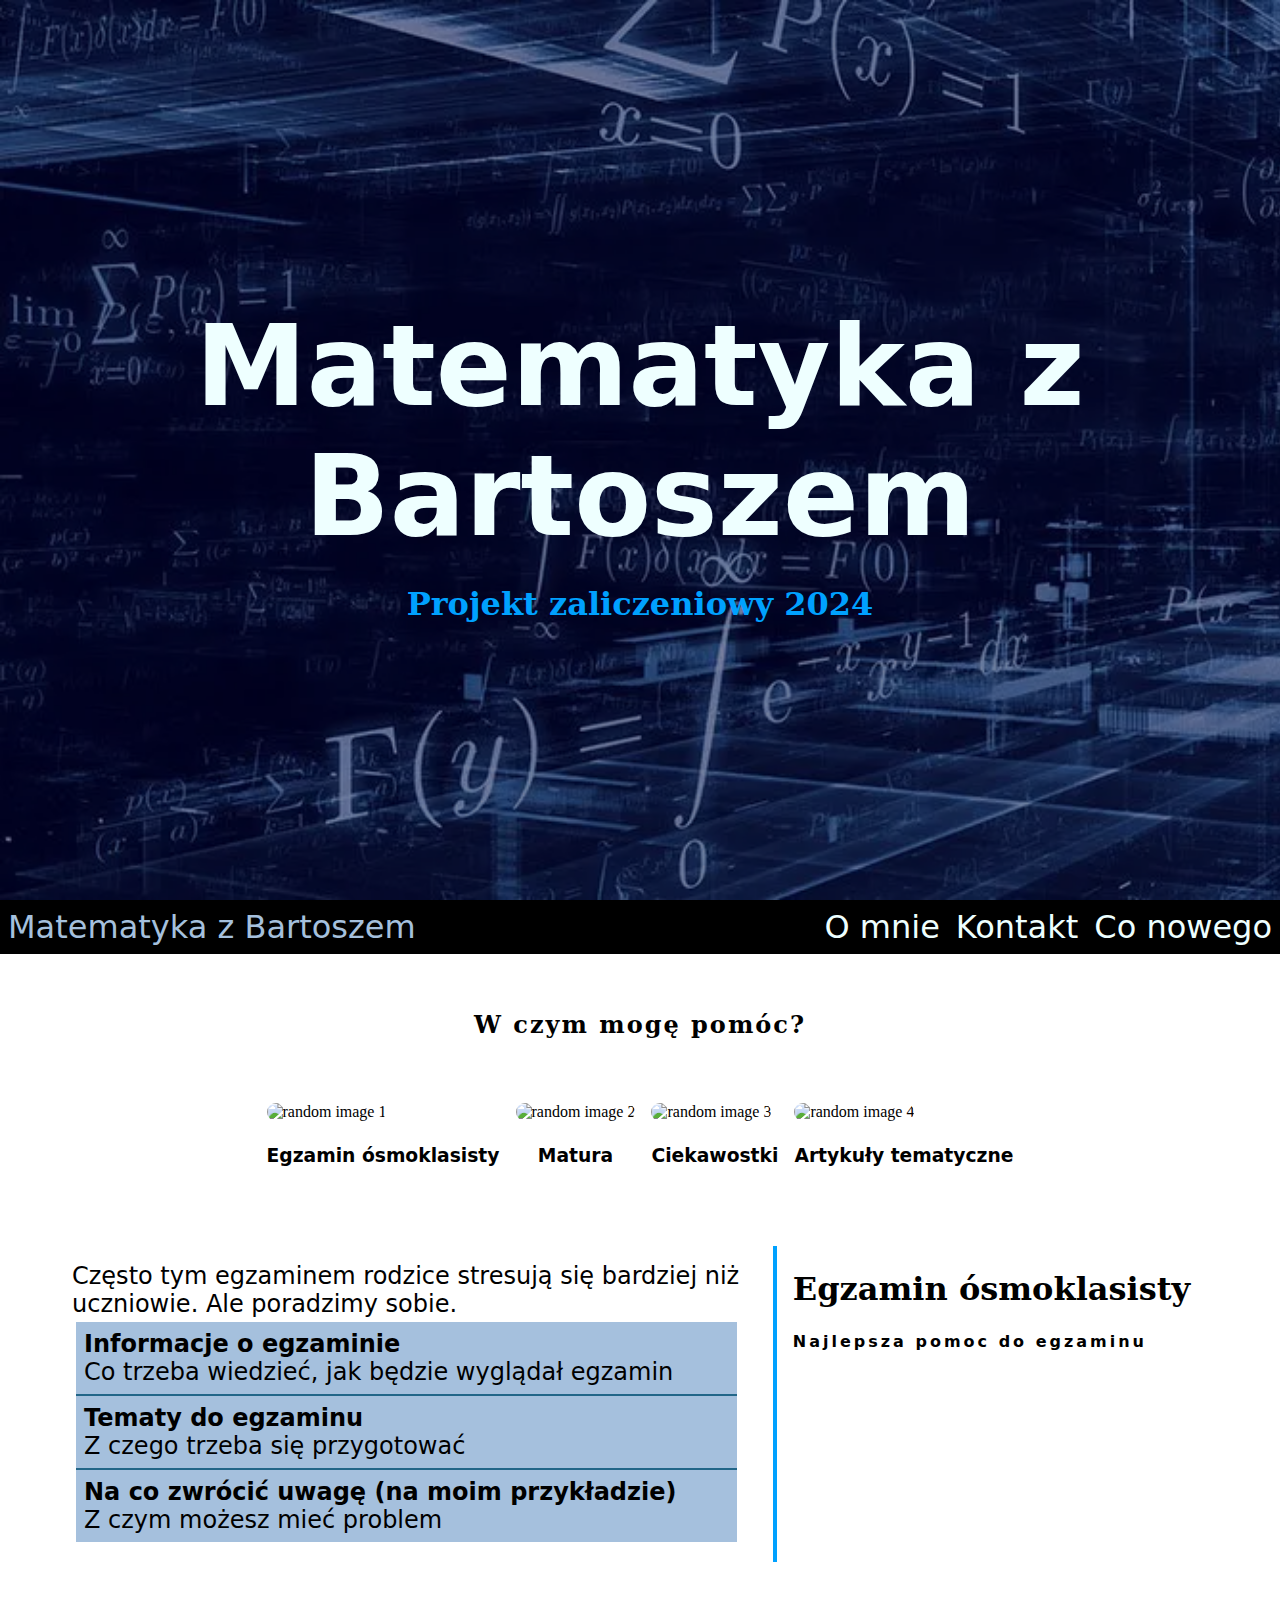
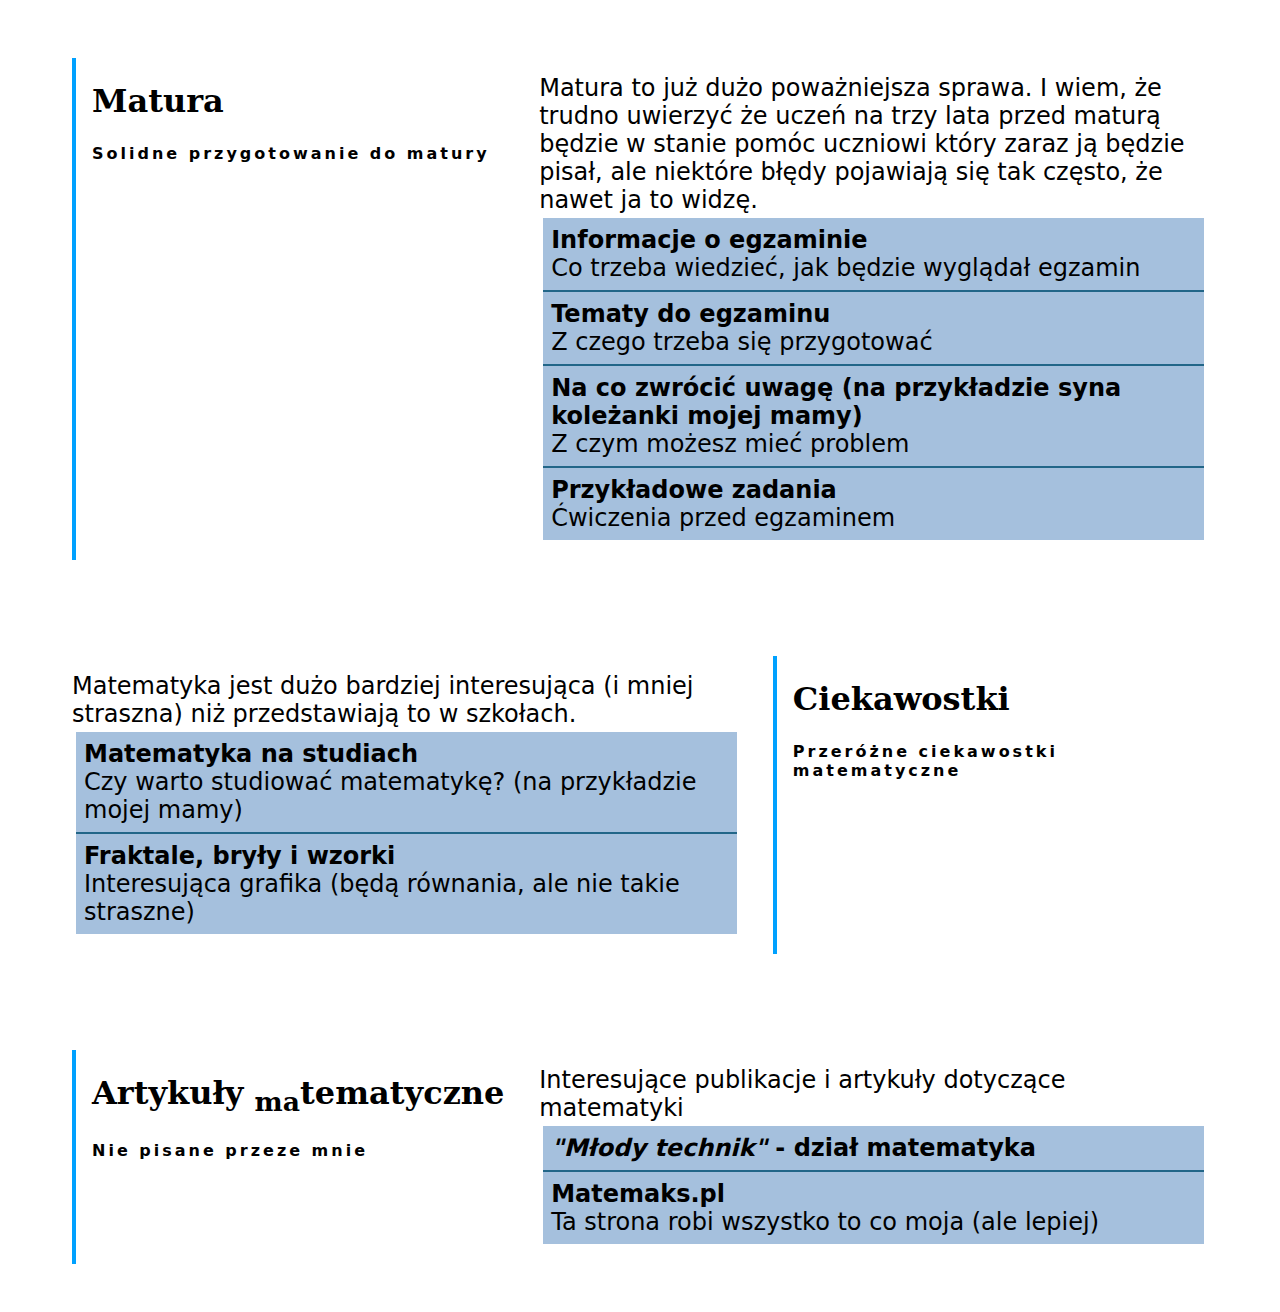
==== index.html @ b0865b45 "fix: added meta description" ====
<!doctype html>
<html lang="en">
  <head>
    <meta charset="UTF-8" />
    <meta name="viewport" content="width=device-width, initial-scale=1" />
    <meta name="description" content="Kursy matematyki z Bartoszem Geodeckim" />
    <title>Matematyka z Bartoszem</title>
    <link href="css/fonts.css" rel="stylesheet" />
    <link href="css/clean.css" rel="stylesheet" />
    <link href="css/main.css" rel="stylesheet" />
    <link href="css/hlist.css" rel="stylesheet" />
    <link href="css/vlist.css" rel="stylesheet" />
    <link href="css/article.css" rel="stylesheet" />
    <link href="css/header.css" rel="stylesheet" />
  </head>
  <body>
    <section class="fullscreen-cover-wrapper">
      <section class="fullscreen-cover-inner-wrapper">
        <article class="title">
          <h1 class="title-heading">Matematyka z Bartoszem</h1>
          <h2 class="title-subtitle">Projekt zaliczeniowy 2024</h2>
        </article>
      </section>
    </section>
    <header class="header">
      <a
        href="./index.html"
        class="header-link header-link--home header-link--active"
        >Matematyka z Bartoszem</a
      >
      <a class="header-link" href="./content/about.html">O mnie</a>
      <a class="header-link" href="./content/contact.html">Kontakt</a>
      <a class="header-link" href="./content/news.html">Co nowego</a>
    </header>
    <main class="main">
      <h2 class="content-heading" id="header">W czym mogę pomóc?</h2>
      <article class="hlist">
        <ul class="hlist-inner-wrapper">
          <li class="hlist-item-wrapper">
            <a class="hlist-item" href="#egzamin8">
              <section class="hlist-item-thumbnail">
                <img src="https://picsum.photos/400?r=1" alt="random image 1" />
              </section>
              <section class="hlist-item-content">
                <h3 class="hlist-item-title">Egzamin ósmoklasisty</h3>
                <p class="hlist-item-text"></p>
              </section>
            </a>
          </li>
          <li class="hlist-item-wrapper">
            <a class="hlist-item" href="#matura">
              <section class="hlist-item-thumbnail">
                <img src="https://picsum.photos/400?r=2" alt="random image 2" />
              </section>
              <section class="hlist-item-content">
                <h3 class="hlist-item-title">Matura</h3>
                <p class="hlist-item-text"></p>
              </section>
            </a>
          </li>
          <li class="hlist-item-wrapper">
            <a class="hlist-item" href="#ciekawostki">
              <section class="hlist-item-thumbnail">
                <img src="https://picsum.photos/400?r=3" alt="random image 3" />
              </section>
              <section class="hlist-item-content">
                <h3 class="hlist-item-title">Ciekawostki</h3>
                <p class="hlist-item-text"></p>
              </section>
            </a>
          </li>
          <li class="hlist-item-wrapper">
            <a class="hlist-item" href="#artykuly">
              <section class="hlist-item-thumbnail">
                <img src="https://picsum.photos/400?r=4" alt="random image 4" />
              </section>
              <section class="hlist-item-content">
                <h3 class="hlist-item-title">Artykuły tematyczne</h3>
                <p class="hlist-item-text"></p>
              </section>
            </a>
          </li>
        </ul>
      </article>
      <article class="article">
        <section class="article-title">
          <h2 class="article-name" id="egzamin8">Egzamin ósmoklasisty</h2>
          <h3 class="article-subtitle">Najlepsza pomoc do egzaminu</h3>
        </section>
        <section class="article-content">
          Często tym egzaminem rodzice stresują się bardziej niż uczniowie. Ale
          poradzimy sobie.
          <section class="vlist">
            <ul class="vlist-inner-wrapper">
              <li class="vlist-item-wrapper">
                <a class="vlist-item" href="./content/egzamin8/informacje.html"
                  >Informacje o egzaminie
                  <div class="vlist-item-description">
                    Co trzeba wiedzieć, jak będzie wyglądał egzamin
                  </div>
                </a>
              </li>
              <li class="vlist-item-wrapper">
                <a class="vlist-item" href="./content/egzamin8/tematy.html"
                  >Tematy do egzaminu
                  <div class="vlist-item-description">
                    Z czego trzeba się przygotować
                  </div>
                </a>
              </li>
              <li class="vlist-item-wrapper">
                <a class="vlist-item" href="./content/egzamin8/uwaga.html"
                  >Na co zwrócić uwagę (na moim przykładzie)
                  <div class="vlist-item-description">
                    Z czym możesz mieć problem
                  </div>
                </a>
              </li>
            </ul>
          </section>
        </section>
      </article>
      <article class="article">
        <section class="article-title">
          <h2 class="article-name" id="matura">Matura</h2>
          <h3 class="article-subtitle">Solidne przygotowanie do matury</h3>
        </section>
        <section class="article-content">
          Matura to już dużo poważniejsza sprawa. I wiem, że trudno uwierzyć że
          uczeń na trzy lata przed maturą będzie w stanie pomóc uczniowi który
          zaraz ją będzie pisał, ale niektóre błędy pojawiają się tak często, że
          nawet ja to widzę.
          <section class="vlist">
            <ul class="vlist-inner-wrapper">
              <li class="vlist-item-wrapper">
                <a class="vlist-item" href="./content/matura/informacje.html"
                  >Informacje o egzaminie
                  <div class="vlist-item-description">
                    Co trzeba wiedzieć, jak będzie wyglądał egzamin
                  </div>
                </a>
              </li>
              <li class="vlist-item-wrapper">
                <a class="vlist-item" href="./content/matura/tematy.html"
                  >Tematy do egzaminu
                  <div class="vlist-item-description">
                    Z czego trzeba się przygotować
                  </div>
                </a>
              </li>
              <li class="vlist-item-wrapper">
                <a class="vlist-item" href="./content/matura/uwaga.html"
                  >Na co zwrócić uwagę (na przykładzie syna koleżanki mojej
                  mamy)
                  <div class="vlist-item-description">
                    Z czym możesz mieć problem
                  </div>
                </a>
              </li>
              <li class="vlist-item-wrapper">
                <a
                  class="vlist-item"
                  href="https://www.matemaks.pl/generator-zadan.html"
                  >Przykładowe zadania
                  <div class="vlist-item-description">
                    Ćwiczenia przed egzaminem
                  </div>
                </a>
              </li>
            </ul>
          </section>
        </section>
      </article>
      <article class="article">
        <section class="article-title">
          <h2 class="article-name" id="ciekawostki">Ciekawostki</h2>
          <h3 class="article-subtitle">Przeróżne ciekawostki matematyczne</h3>
        </section>
        <section class="article-content">
          Matematyka jest dużo bardziej interesująca (i mniej straszna) niż
          przedstawiają to w szkołach.
          <section class="vlist">
            <ul class="vlist-inner-wrapper">
              <li class="vlist-item-wrapper">
                <a class="vlist-item" href="./content/ciekawostki/studia.html"
                  >Matematyka na studiach
                  <div class="vlist-item-description">
                    Czy warto studiować matematykę? (na przykładzie mojej mamy)
                  </div>
                </a>
              </li>
              <li class="vlist-item-wrapper">
                <a
                  class="vlist-item"
                  href="http://testphp.vulnweb.com/listproducts.php?cat=1"
                  >Fraktale, bryły i wzorki
                  <div class="vlist-item-description">
                    Interesująca grafika (będą równania, ale nie takie straszne)
                  </div>
                </a>
              </li>
            </ul>
          </section>
        </section>
      </article>
      <article class="article">
        <section class="article-title">
          <h2 class="article-name" id="artykuly">
            Artykuły <sub>ma</sub>tematyczne
          </h2>
          <h3 class="article-subtitle">Nie pisane przeze mnie</h3>
        </section>
        <section class="article-content">
          Interesujące publikacje i artykuły dotyczące matematyki
          <section class="vlist">
            <ul class="vlist-inner-wrapper">
              <li class="vlist-item-wrapper">
                <a
                  class="vlist-item"
                  href="https://mlodytechnik.pl/eksperymenty-i-zadania-szkolne/matematyka"
                  ><i>"Młody technik"</i> - dział matematyka
                </a>
              </li>
              <li class="vlist-item-wrapper">
                <a class="vlist-item" href="https://matemaks.pl"
                  >Matemaks.pl
                  <div class="vlist-item-description">
                    Ta strona robi wszystko to co moja (ale lepiej)
                  </div>
                </a>
              </li>
            </ul>
          </section>
        </section>
      </article>
    </main>
  </body>
</html>
---- css/fonts.css ----
@font-face {
  font-family: "playfair-display";
  src: url("../media/ttf/PlayfairDisplay-Regular.ttf");
  font-display: optional;
}
@font-face {
  font-family: "genos-light";
  src: url("../media/ttf/Genos-Light.ttf");
  font-display: optional;
}
@font-face {
  font-family: "genos-bold-italic";
  src: url("../media/ttf/Genos-BoldItalic.ttf");
  font-display: optional;
}
---- css/clean.css ----
* {
  margin: 0;
  padding: 0;
  border: none;
  outline: none;
  text-decoration: none;
  color: #000;
  max-width: 100vw;
  --main-color: #00a1ff;
  --blue-gray-color: #a5c0dd;
  --blue-gray-color--hover: #a0b0c0;
  --white-color: #eeffff;
}
::selection {
  background-color: var(--blue-gray-color--hover);
}
::-moz-selection {
  background-color: var(--blue-gray-color--hover);
}
---- css/main.css ----
.main {
  margin: auto;
  display: flex;
  flex-flow: column nowrap;
  align-items: center;
  gap: 64px;
  padding: 32px;
  max-width: 1200px;
}
.content-heading {
  font-family: "playfair-display", "serif";
  letter-spacing: 2px;
}
.link {
  text-decoration: none;
  color: #258;
}
.link:hover {
  text-decoration: underline;
  color: var(--blue-gray-color--hover);
}
h1,
h2,
h3,
h4 {
  margin-top: 24px;
}
---- css/hlist.css ----
.hlist-inner-wrapper {
  list-style: none;
  display: flex;
  flex-flow: row nowrap;
  gap: 16px;
}
.hlist-item-thumbnail > img {
  width: 200px;
  height: 200px;
  background-repeat: no-repeat;
  background-size: cover;
  border-radius: 1000000px;
}
.hlist-item-content {
  font-family: "genos-light", "sans-serif", "system-ui";
  text-align: center;
}
.hlist-item {
  cursor: pointer;
  color: #000;
  text-decoration: none;
}
.hlist-item:hover .hlist-item-thumbnail > img {
  outline: 10px solid var(--main-color);
}
@media screen and (max-width: 700px) {
  .hlist-inner-wrapper {
    flex-flow: column nowrap;
  }
}
---- css/vlist.css ----
.vlist {
  margin: 4px;
}
.vlist-inner-wrapper {
  list-style: none;
  display: flex;
  flex-flow: column nowrap;
}
.vlist-item-wrapper:hover {
  background: var(--blue-gray-color--hover);
}
.vlist-item-wrapper {
  background: var(--blue-gray-color);
  padding: 8px;
  border-top: 2px solid #268;
}
.vlist-item-wrapper:nth-child(1) {
  border-top: none;
}
.vlist-item {
  font-weight: 900;
  display: block;
  cursor: pointer;
}
.vlist-item-description {
  font-weight: 400;
}
---- css/article.css ----
.article {
  display: grid;
  max-width: 1200px;
  margin: 16px;
  font-family: "genos-light", "sans-serif", "system-ui";
}
.article:nth-child(2n) {
  grid-template-columns: 40fr 60fr;
}
.article:nth-child(2n + 1) {
  grid-template-columns: 60fr 40fr;
}
.article:nth-child(2n + 1) > .article-content {
  grid-column: 1/2;
  grid-row: 1/2;
}
.article:nth-child(2n + 1) > .article-title {
  grid-column: 2/3;
}
.article-title {
  border-left: 4px solid var(--main-color);
  margin-left: 16px;
  padding-left: 16px;
}
.article-name {
  font-family: "playfair-display", "serif";
  font-size: 2rem;
}
.article-subtitle {
  font-size: 16px;
  letter-spacing: 3px;
}
.article-content {
  font-size: 24px;
  padding: 16px;
}
@media screen and (max-width: 700px) {
  .article {
    display: flex;
    flex-flow: column nowrap;
  }
}
---- css/header.css ----
.fullscreen-cover-wrapper {
  background-image: url("../media/jpg/background.webp");
  height: 100vh;
  background-repeat: no-repeat;
  background-size: cover;
}
.fullscreen-cover-inner-wrapper {
  height: 100vh;
  background: rgba(0, 0, 60, 0.5);
  display: grid;
  place-content: center;
}
.title {
  margin: auto;
  display: flex;
  flex-flow: column nowrap;
  text-align: center;
}
.title-heading {
  color: var(--white-color);
  font-family: "genos-light", "sans-serif", "system-ui";
  font-size: 7rem;
}

.title-subtitle {
  color: var(--main-color);
  font-family: "playfair-display", "serif";
  font-size: 2rem;
}
.header {
  color: #000;
  position: sticky;
  background: #000;
  color: var(--white-color);
  padding: 8px;
  display: flex;
  flex-flow: row nowrap;
  gap: 16px;
  align-items: center;
  top: 0px;
}

.header-link--home {
  margin-right: auto;
}
.header-link {
  color: var(--white-color);
  font-family: "genos-bold-italic", "sans-serif", "system-ui";
  text-decoration: none;
  font-size: 32px;
}
.header-link--active {
  color: var(--blue-gray-color);
}

@media screen and (max-width: 700px) {
  .title-heading {
    font-size: 2rem;
  }
  .header {
    flex-flow: column nowrap;
    text-align: center;
  }
  .header-link {
    font-size: 24px;
  }
  .header-link--home {
    margin: auto;
  }
}
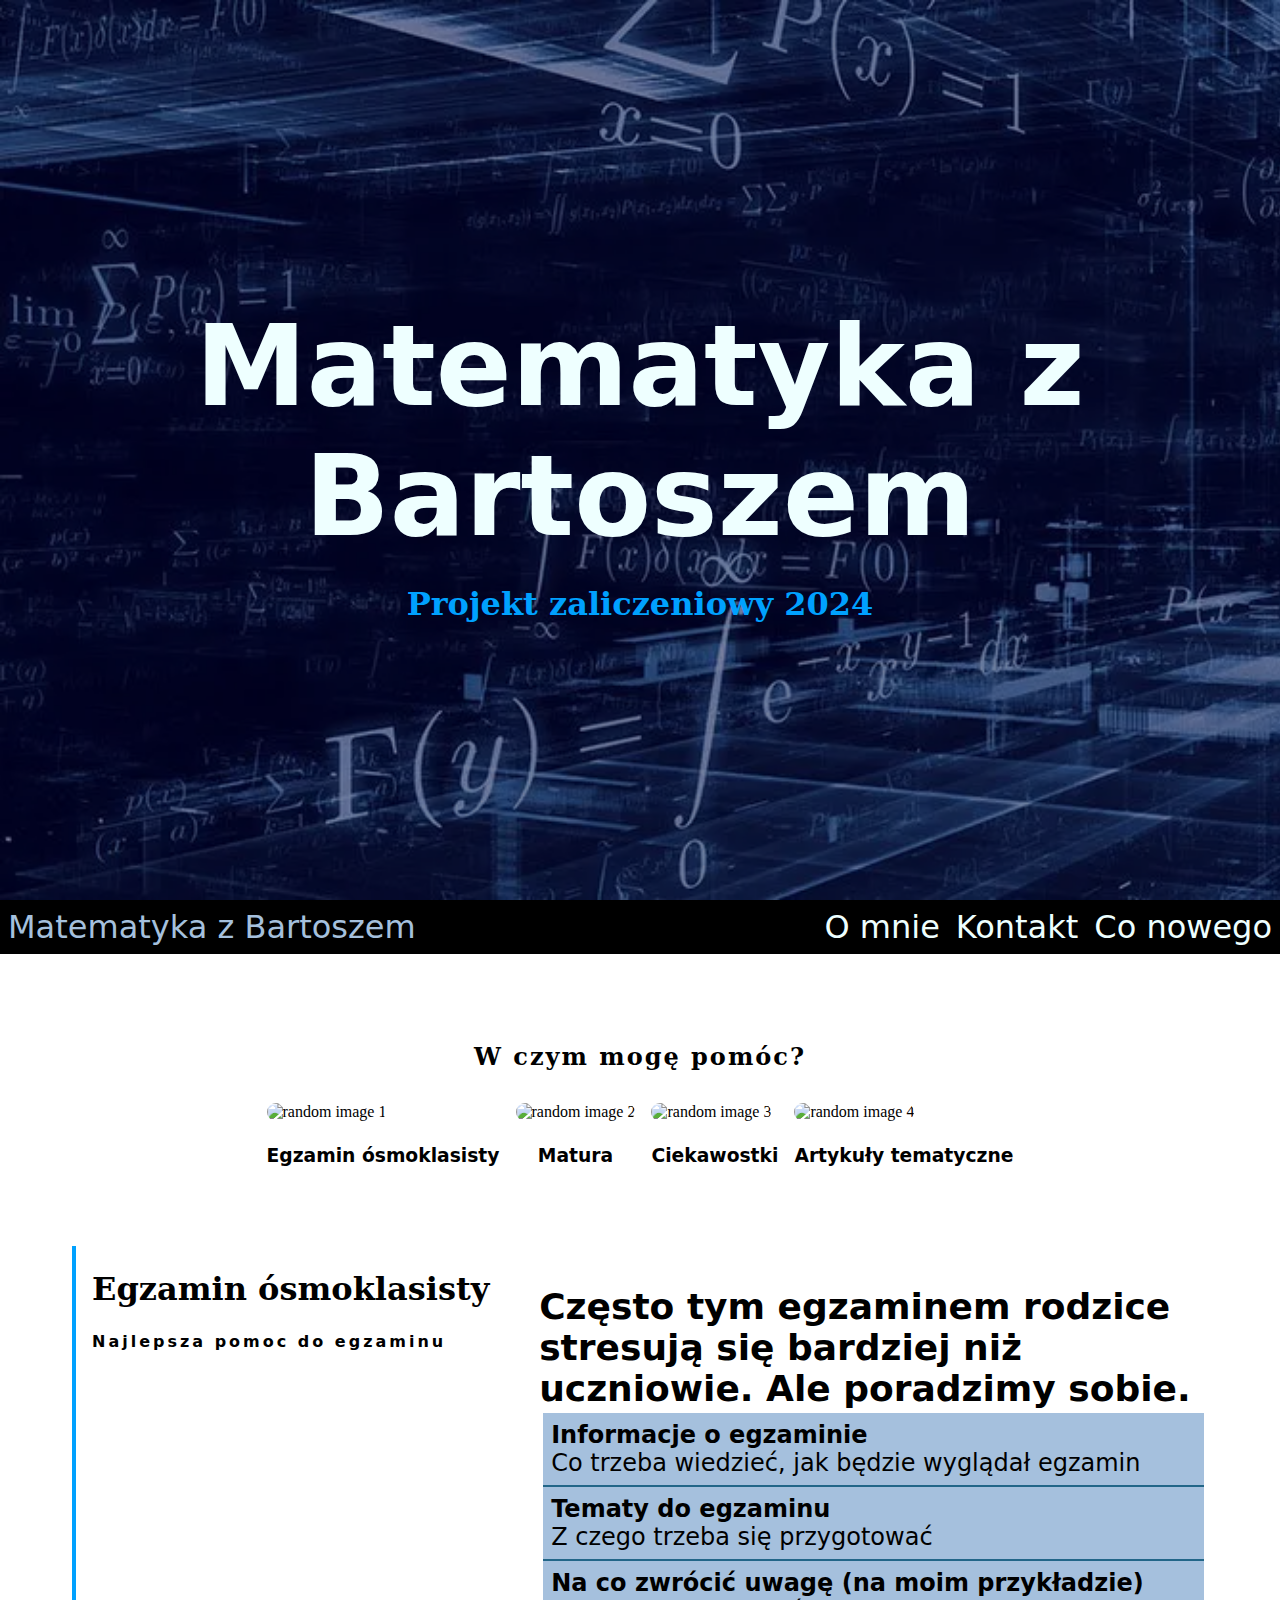
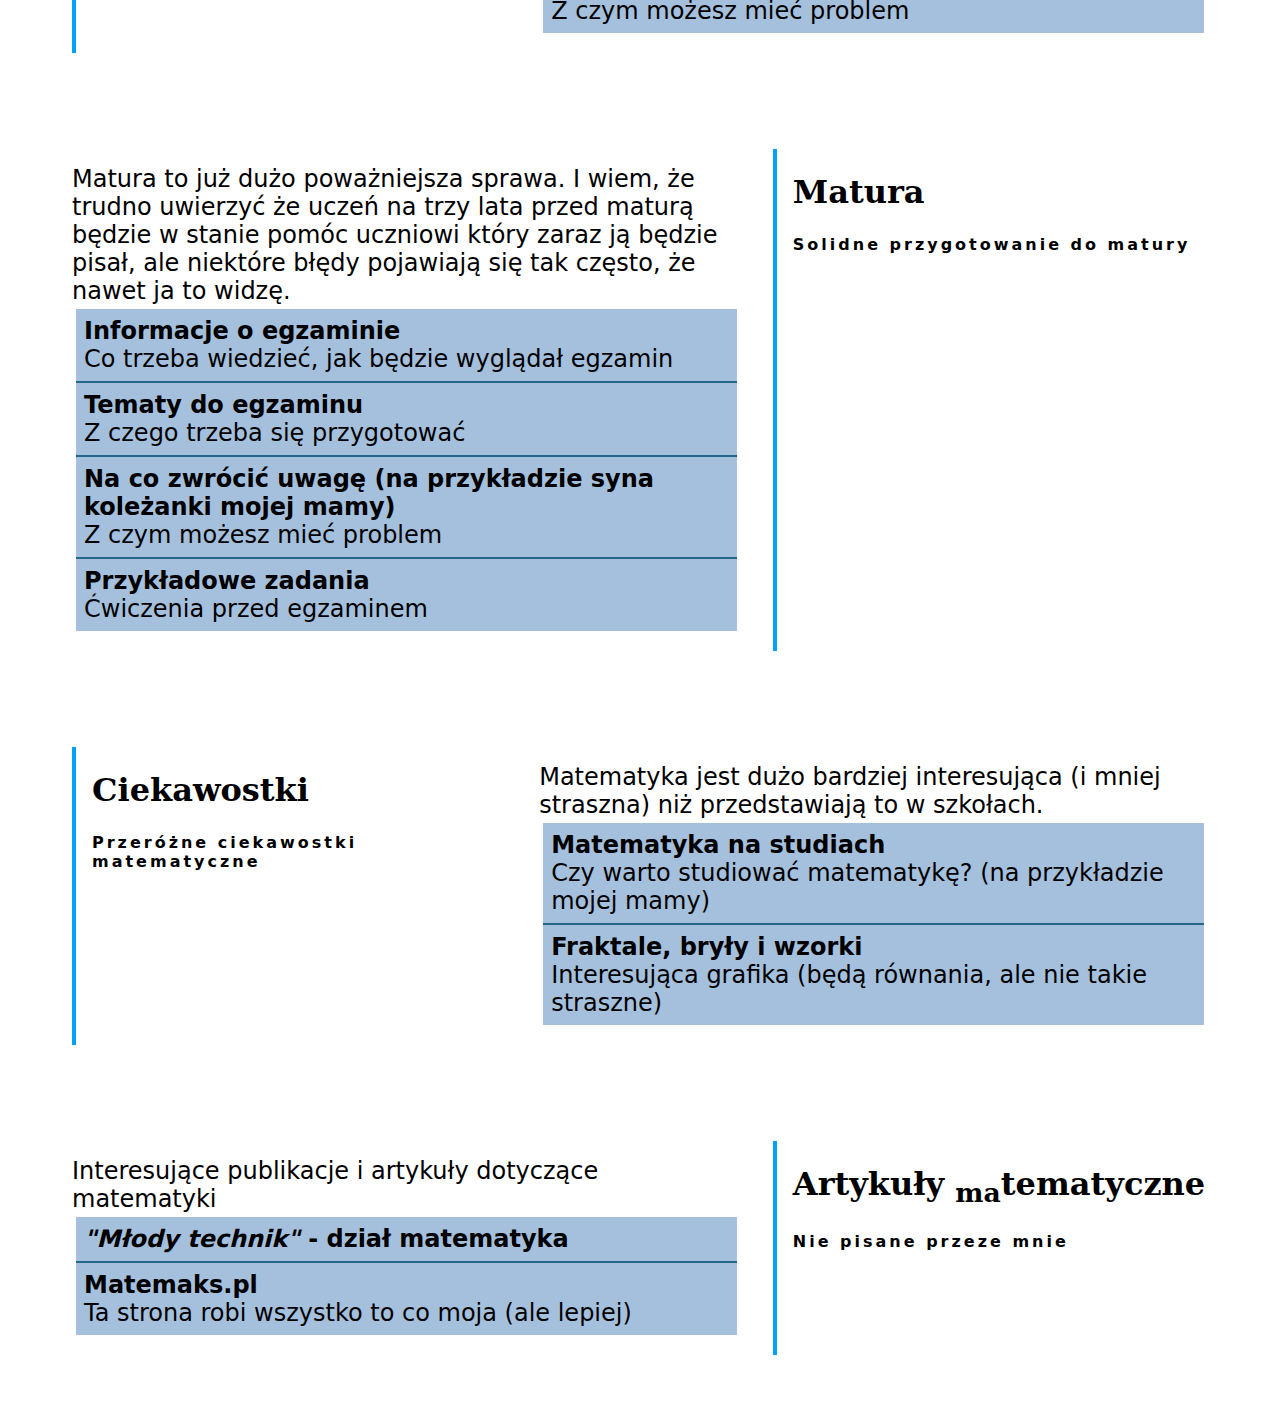
==== commit 9b083ec0: "fix: started patching the article titles" ====
--- a/index.html
+++ b/index.html
@@ -1,27 +1,27 @@
 <!doctype html>
 <html lang="en">
   <head>
-    <meta charset="UTF-8" />
-    <meta name="viewport" content="width=device-width, initial-scale=1" />
-    <meta name="description" content="Kursy matematyki z Bartoszem Geodeckim" />
+    <meta charset="UTF-8">
+    <meta name="viewport" content="width=device-width, initial-scale=1">
+    <meta name="description" content="Kursy matematyki z Bartoszem Geodeckim">
     <title>Matematyka z Bartoszem</title>
-    <link href="css/fonts.css" rel="stylesheet" />
-    <link href="css/clean.css" rel="stylesheet" />
-    <link href="css/main.css" rel="stylesheet" />
-    <link href="css/hlist.css" rel="stylesheet" />
-    <link href="css/vlist.css" rel="stylesheet" />
-    <link href="css/article.css" rel="stylesheet" />
-    <link href="css/header.css" rel="stylesheet" />
+    <link href="css/fonts.css" rel="stylesheet">
+    <link href="css/clean.css" rel="stylesheet">
+    <link href="css/main.css" rel="stylesheet">
+    <link href="css/hlist.css" rel="stylesheet">
+    <link href="css/vlist.css" rel="stylesheet">
+    <link href="css/article.css" rel="stylesheet">
+    <link href="css/header.css" rel="stylesheet">
   </head>
   <body>
-    <section class="fullscreen-cover-wrapper">
-      <section class="fullscreen-cover-inner-wrapper">
+    <div class="fullscreen-cover-wrapper">
+      <div class="fullscreen-cover-inner-wrapper">
         <article class="title">
           <h1 class="title-heading">Matematyka z Bartoszem</h1>
           <h2 class="title-subtitle">Projekt zaliczeniowy 2024</h2>
         </article>
-      </section>
-    </section>
+      </div>
+    </div>
     <header class="header">
       <a
         href="./index.html"
@@ -33,14 +33,14 @@
       <a class="header-link" href="./content/news.html">Co nowego</a>
     </header>
     <main class="main">
+      <article class="hlist">
       <h2 class="content-heading" id="header">W czym mogę pomóc?</h2>
-      <article class="hlist">
         <ul class="hlist-inner-wrapper">
           <li class="hlist-item-wrapper">
             <a class="hlist-item" href="#egzamin8">
-              <section class="hlist-item-thumbnail">
-                <img src="https://picsum.photos/400?r=1" alt="random image 1" />
-              </section>
+              <figure class="hlist-item-thumbnail">
+                <img src="https://picsum.photos/300.webp?r=1" alt="random image 1">
+              </figure>
               <section class="hlist-item-content">
                 <h3 class="hlist-item-title">Egzamin ósmoklasisty</h3>
                 <p class="hlist-item-text"></p>
@@ -49,9 +49,9 @@
           </li>
           <li class="hlist-item-wrapper">
             <a class="hlist-item" href="#matura">
-              <section class="hlist-item-thumbnail">
-                <img src="https://picsum.photos/400?r=2" alt="random image 2" />
-              </section>
+              <figure class="hlist-item-thumbnail">
+                <img src="https://picsum.photos/300.webp?r=2" alt="random image 2">
+              </figure>
               <section class="hlist-item-content">
                 <h3 class="hlist-item-title">Matura</h3>
                 <p class="hlist-item-text"></p>
@@ -60,9 +60,9 @@
           </li>
           <li class="hlist-item-wrapper">
             <a class="hlist-item" href="#ciekawostki">
-              <section class="hlist-item-thumbnail">
-                <img src="https://picsum.photos/400?r=3" alt="random image 3" />
-              </section>
+              <figure class="hlist-item-thumbnail">
+                <img src="https://picsum.photos/300.webp?r=3" alt="random image 3">
+              </figure>
               <section class="hlist-item-content">
                 <h3 class="hlist-item-title">Ciekawostki</h3>
                 <p class="hlist-item-text"></p>
@@ -71,9 +71,9 @@
           </li>
           <li class="hlist-item-wrapper">
             <a class="hlist-item" href="#artykuly">
-              <section class="hlist-item-thumbnail">
-                <img src="https://picsum.photos/400?r=4" alt="random image 4" />
-              </section>
+              <figure class="hlist-item-thumbnail">
+                <img src="https://picsum.photos/300.webp?r=4" alt="random image 4">
+              </figure>
               <section class="hlist-item-content">
                 <h3 class="hlist-item-title">Artykuły tematyczne</h3>
                 <p class="hlist-item-text"></p>
@@ -82,14 +82,16 @@
           </li>
         </ul>
       </article>
-      <article class="article">
+      <article class="article" aria-labelledby="egzamin8">
         <section class="article-title">
           <h2 class="article-name" id="egzamin8">Egzamin ósmoklasisty</h2>
           <h3 class="article-subtitle">Najlepsza pomoc do egzaminu</h3>
         </section>
         <section class="article-content">
+          <h2>
           Często tym egzaminem rodzice stresują się bardziej niż uczniowie. Ale
           poradzimy sobie.
+          </h2>
           <section class="vlist">
             <ul class="vlist-inner-wrapper">
               <li class="vlist-item-wrapper">
--- a/css/main.css
+++ b/css/main.css
@@ -8,6 +8,8 @@
   max-width: 1200px;
 }
 .content-heading {
+  text-align: center;
+  padding: 2rem;
   font-family: "playfair-display", "serif";
   letter-spacing: 2px;
 }
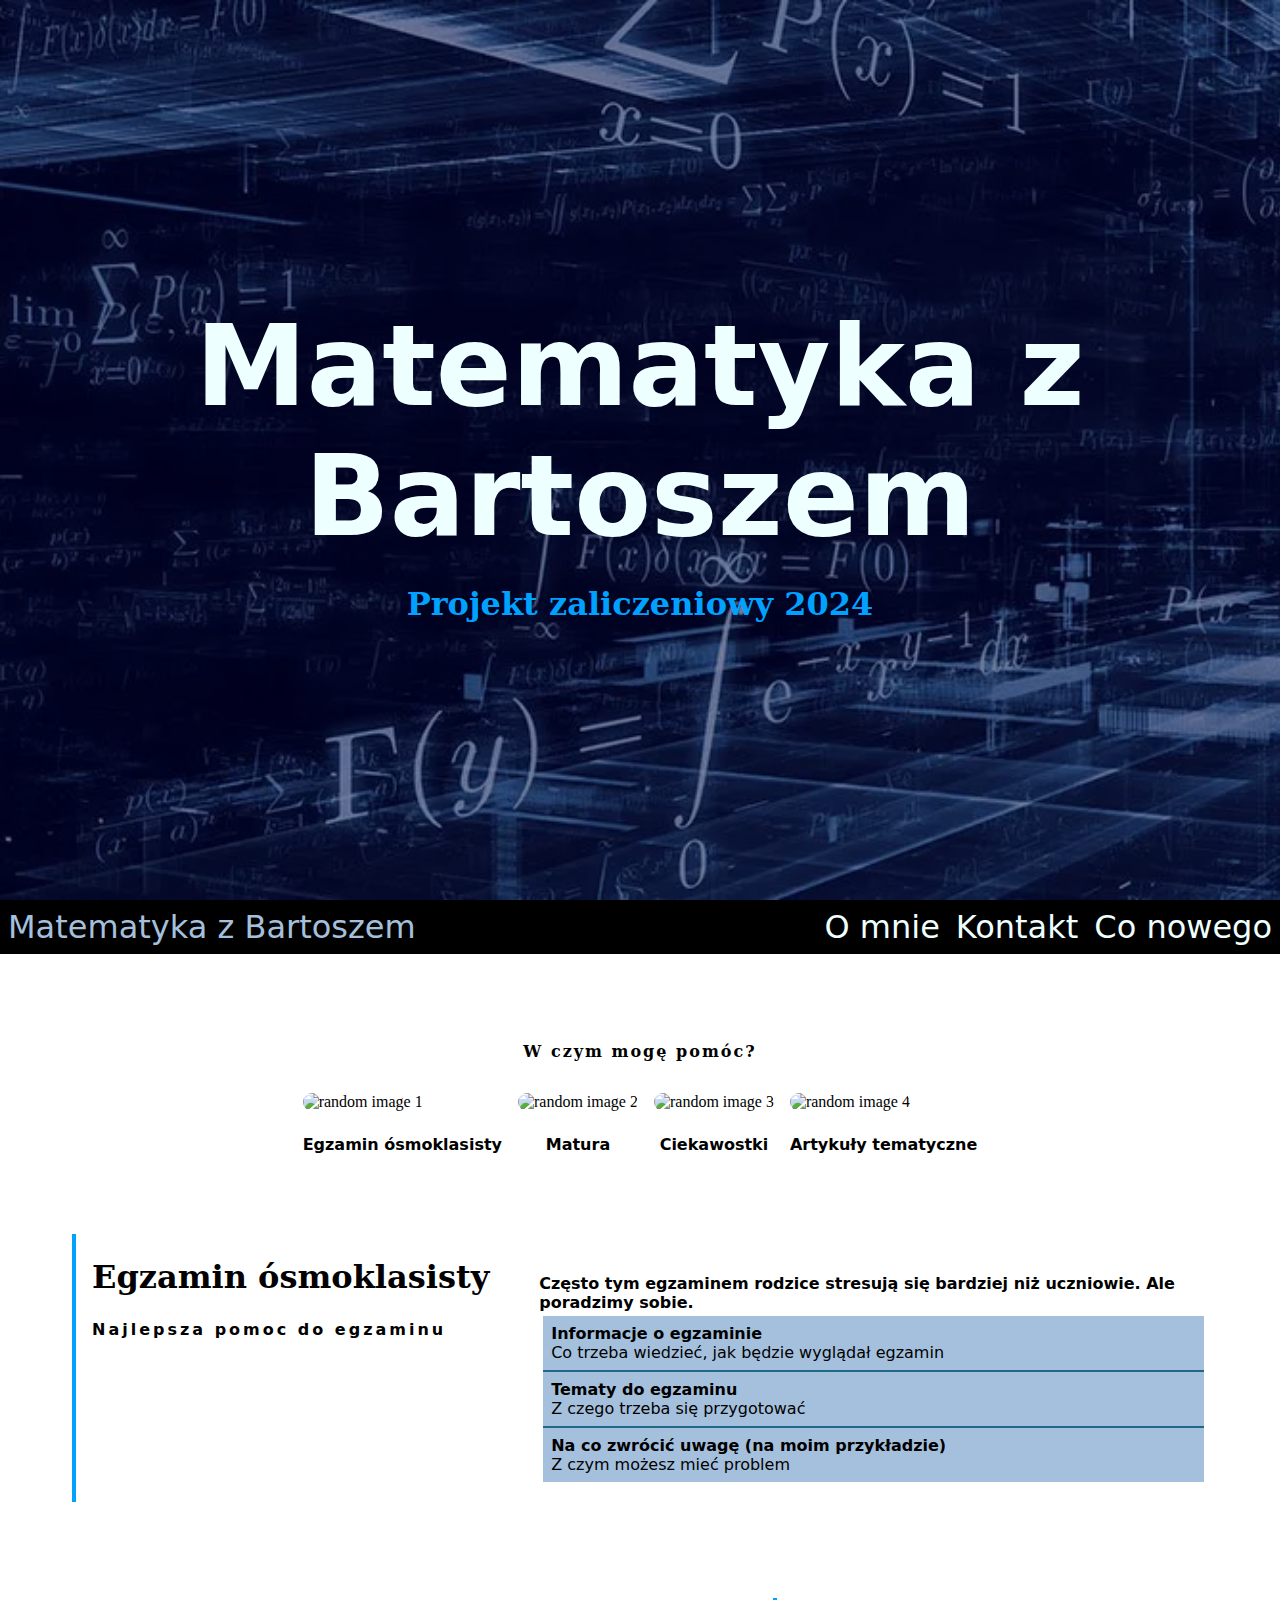
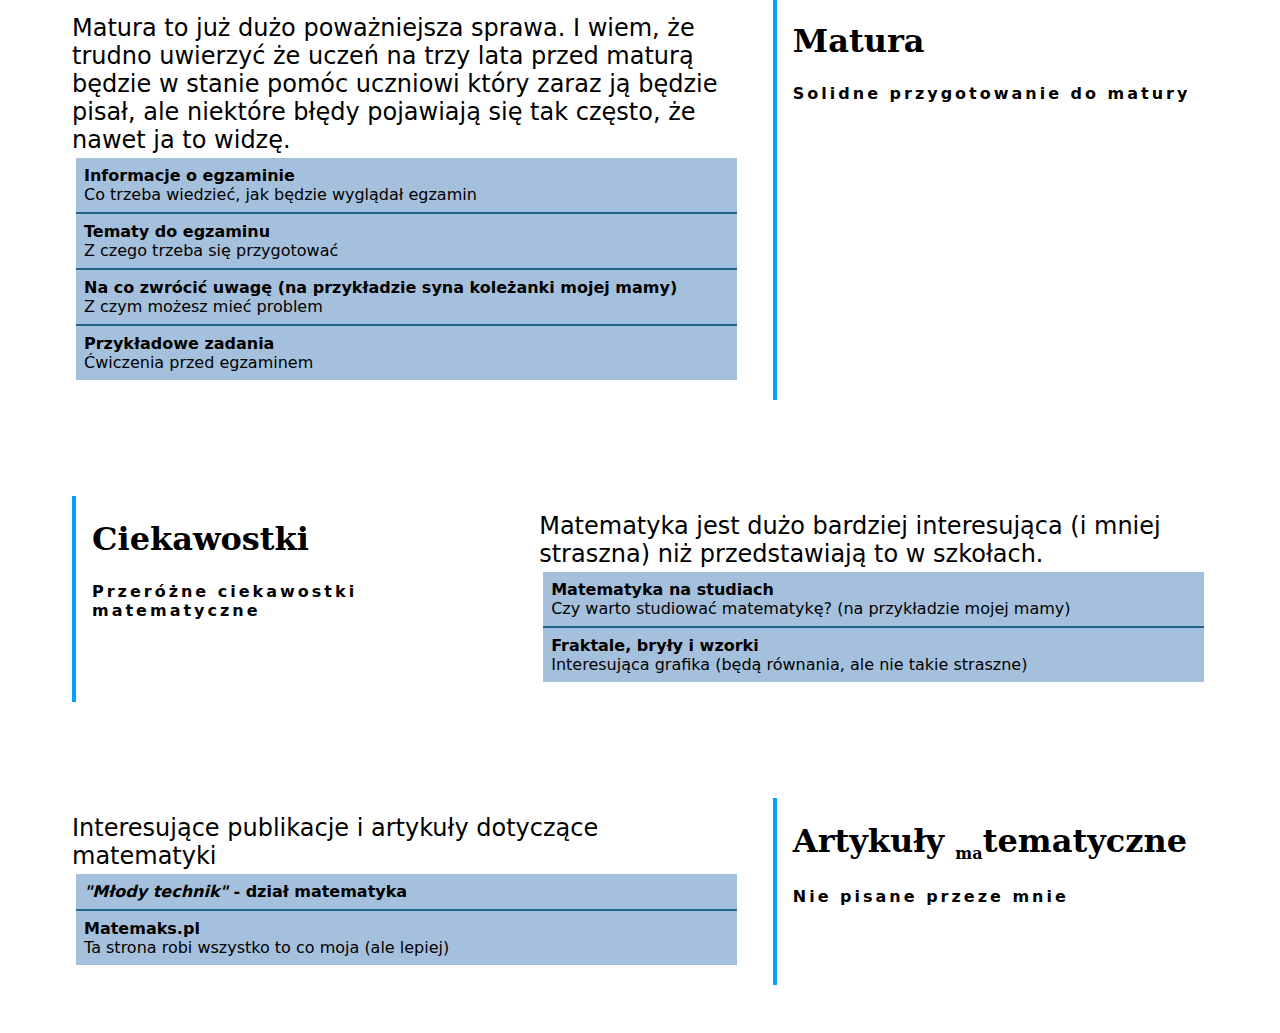
==== commit 2f5ad122: "patch: patched font sizes" ====
--- a/index.html
+++ b/index.html
@@ -82,7 +82,7 @@
           </li>
         </ul>
       </article>
-      <article class="article" aria-labelledby="egzamin8">
+      <article class="article">
         <section class="article-title">
           <h2 class="article-name" id="egzamin8">Egzamin ósmoklasisty</h2>
           <h3 class="article-subtitle">Najlepsza pomoc do egzaminu</h3>
--- a/css/clean.css
+++ b/css/clean.css
@@ -6,6 +6,7 @@
   text-decoration: none;
   color: #000;
   max-width: 100vw;
+  font-size: 1rem;
   --main-color: #00a1ff;
   --blue-gray-color: #a5c0dd;
   --blue-gray-color--hover: #a0b0c0;
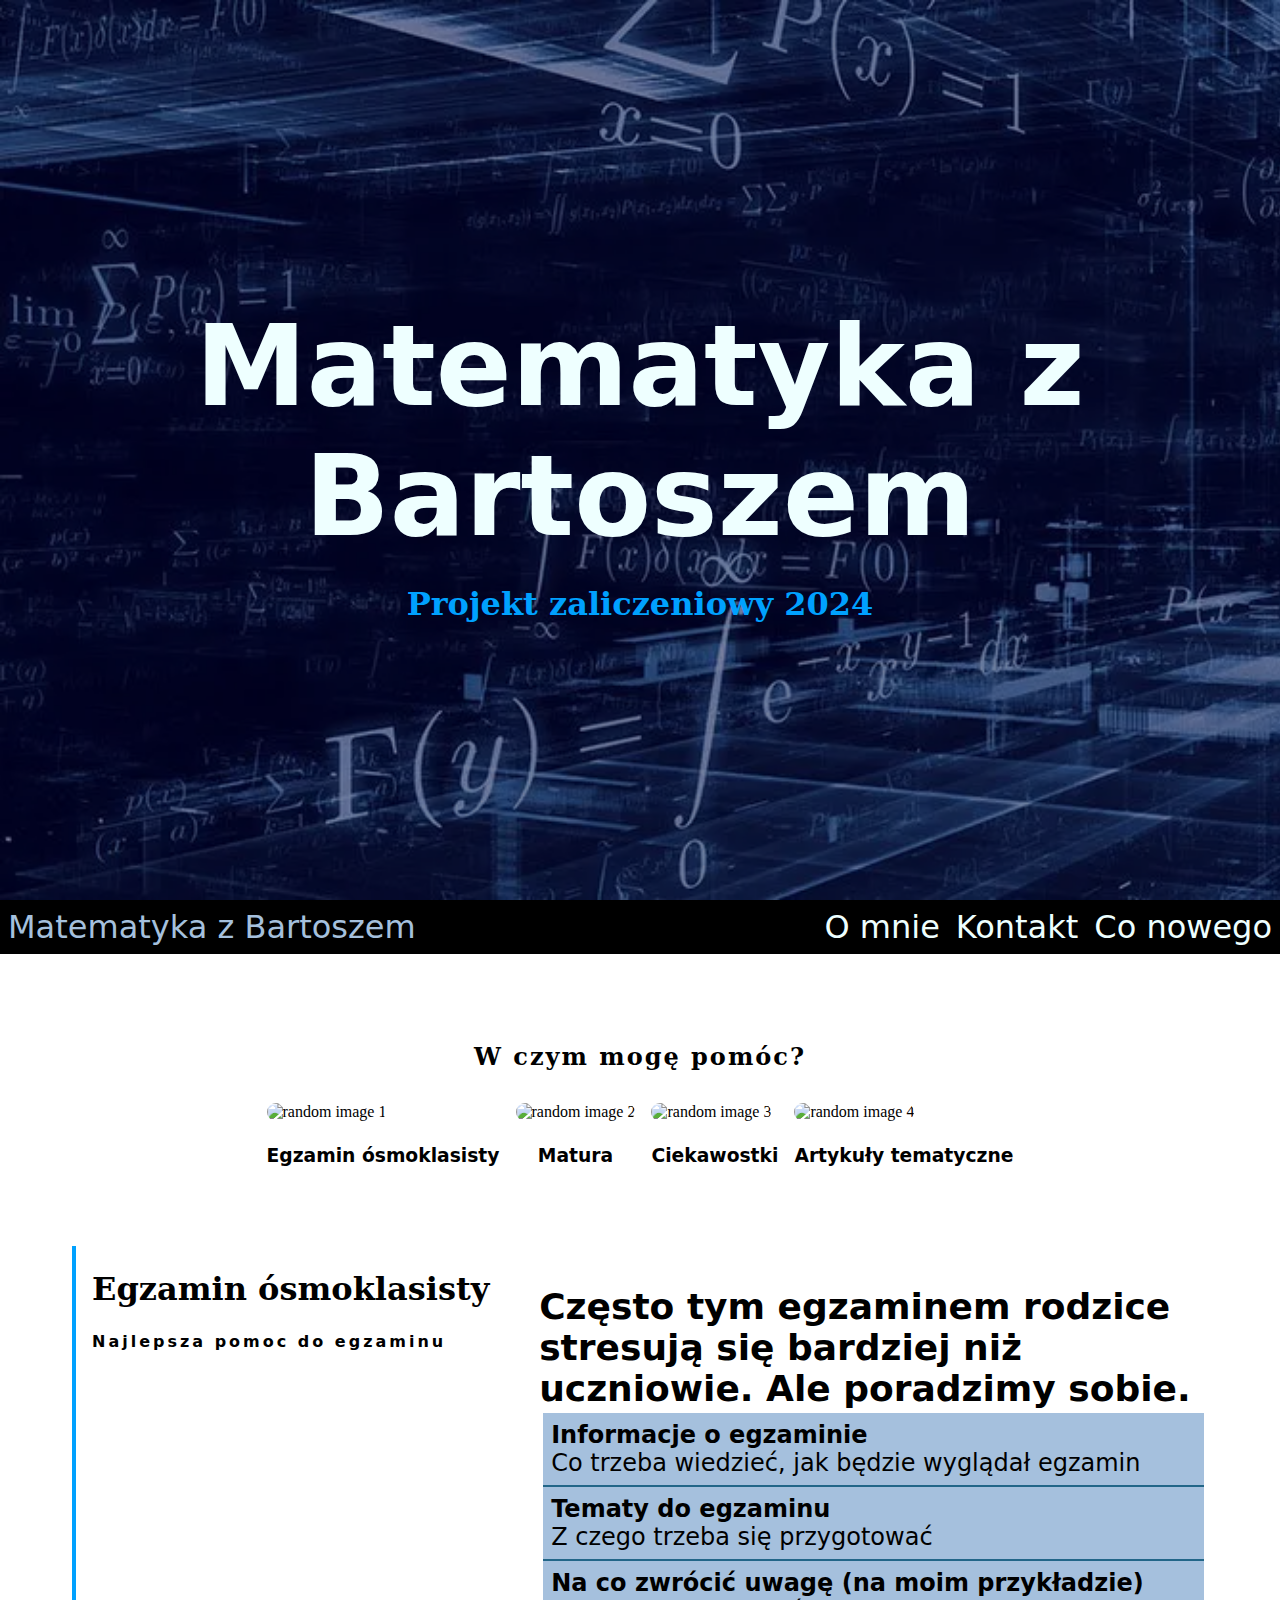
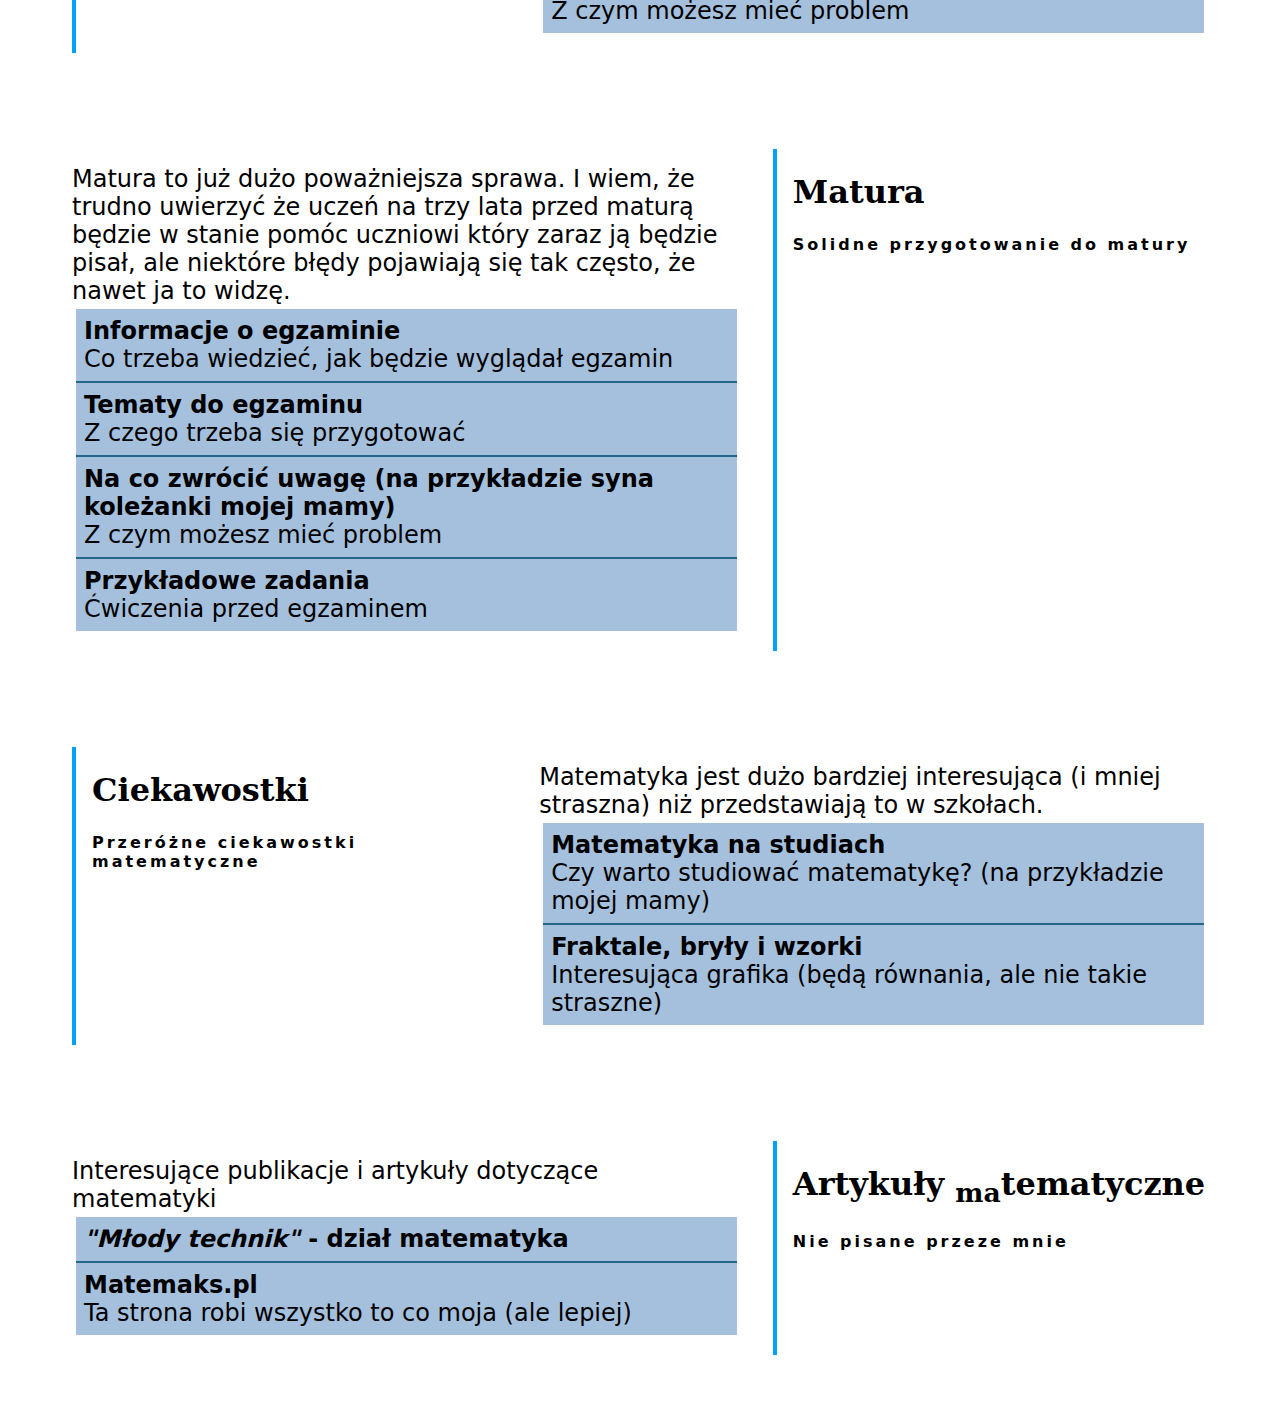
==== commit 84b226c3: "revert: get the large fonts again" ====
--- a/index.html
+++ b/index.html
@@ -82,7 +82,7 @@
           </li>
         </ul>
       </article>
-      <article class="article">
+      <article class="article" aria-labelledby="egzamin8">
         <section class="article-title">
           <h2 class="article-name" id="egzamin8">Egzamin ósmoklasisty</h2>
           <h3 class="article-subtitle">Najlepsza pomoc do egzaminu</h3>
--- a/css/clean.css
+++ b/css/clean.css
@@ -6,7 +6,6 @@
   text-decoration: none;
   color: #000;
   max-width: 100vw;
-  font-size: 1rem;
   --main-color: #00a1ff;
   --blue-gray-color: #a5c0dd;
   --blue-gray-color--hover: #a0b0c0;
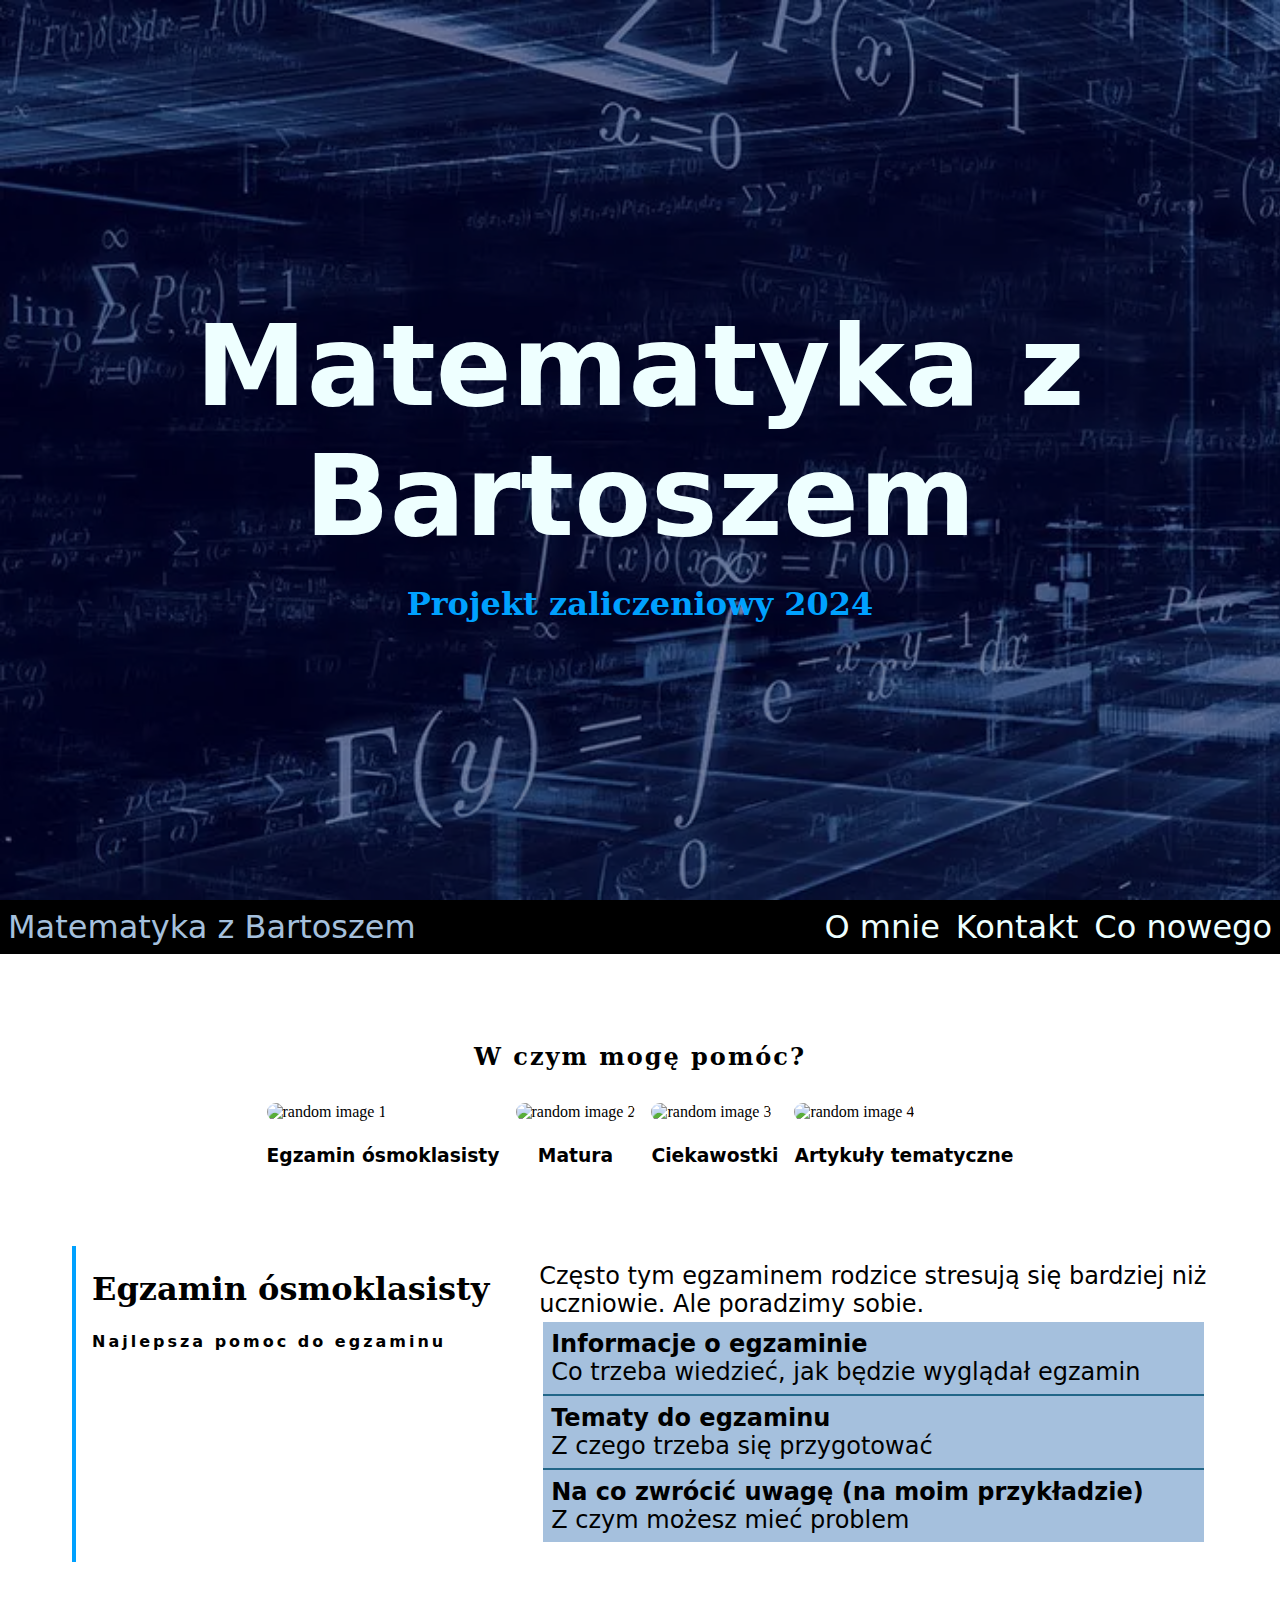
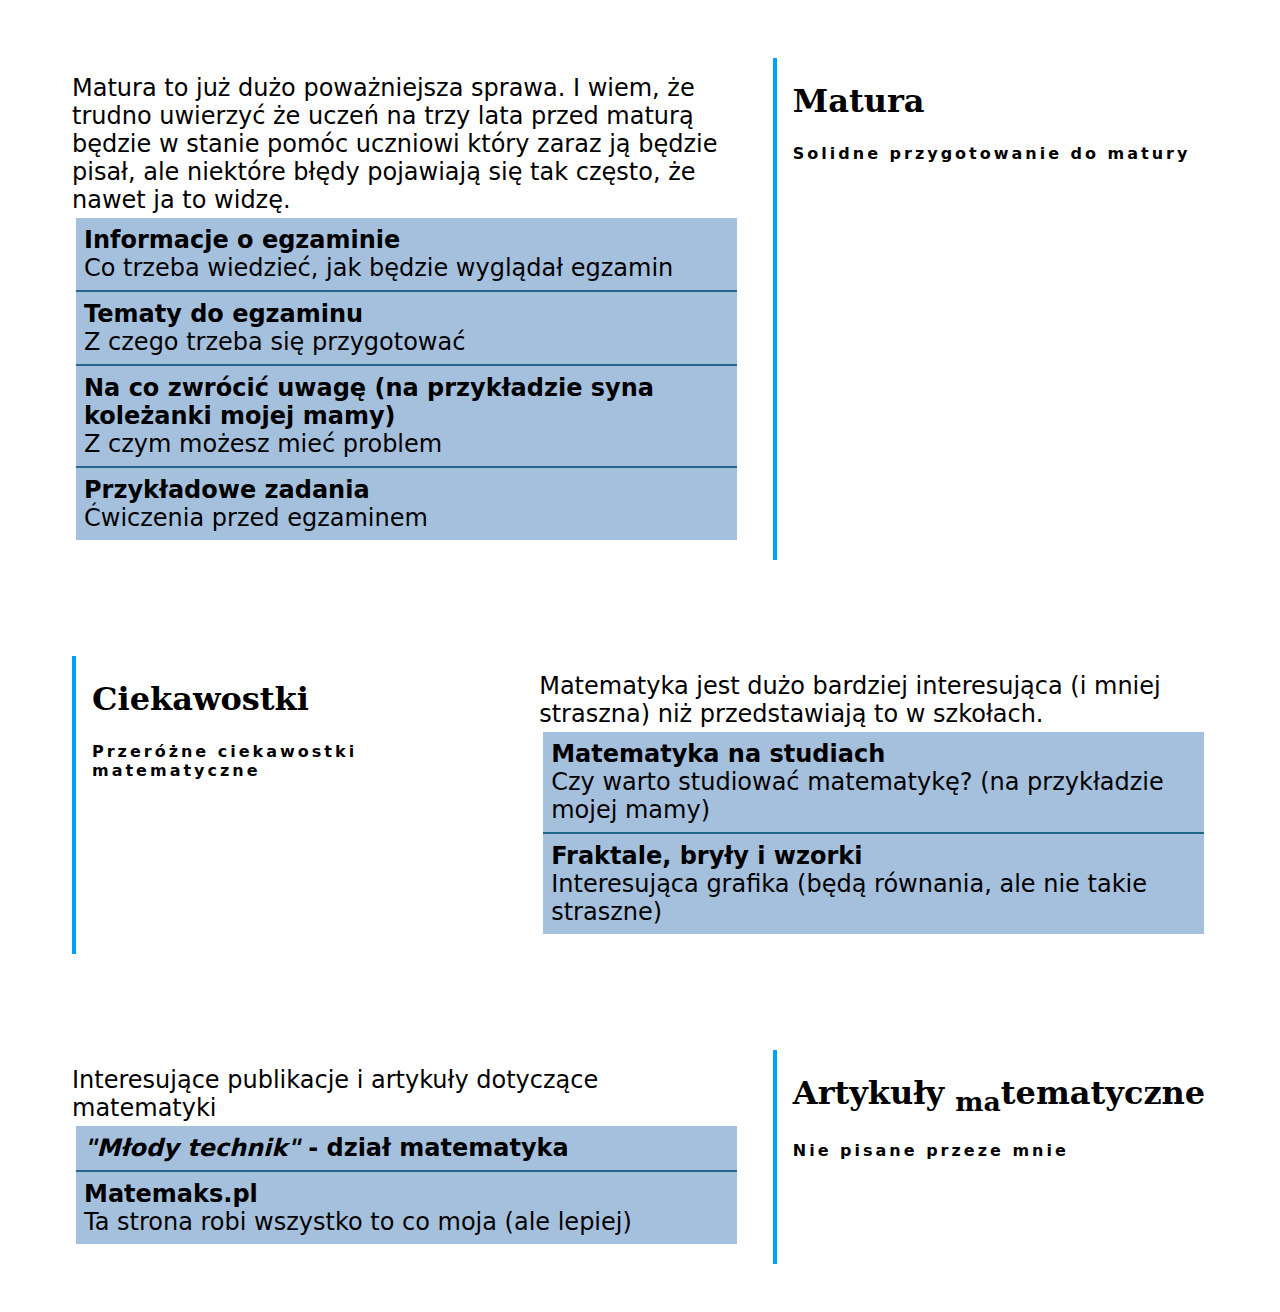
==== commit db24590d: "fix: removed tha heading" ====
--- a/index.html
+++ b/index.html
@@ -88,10 +88,8 @@
           <h3 class="article-subtitle">Najlepsza pomoc do egzaminu</h3>
         </section>
         <section class="article-content">
-          <h2>
           Często tym egzaminem rodzice stresują się bardziej niż uczniowie. Ale
           poradzimy sobie.
-          </h2>
           <section class="vlist">
             <ul class="vlist-inner-wrapper">
               <li class="vlist-item-wrapper">
